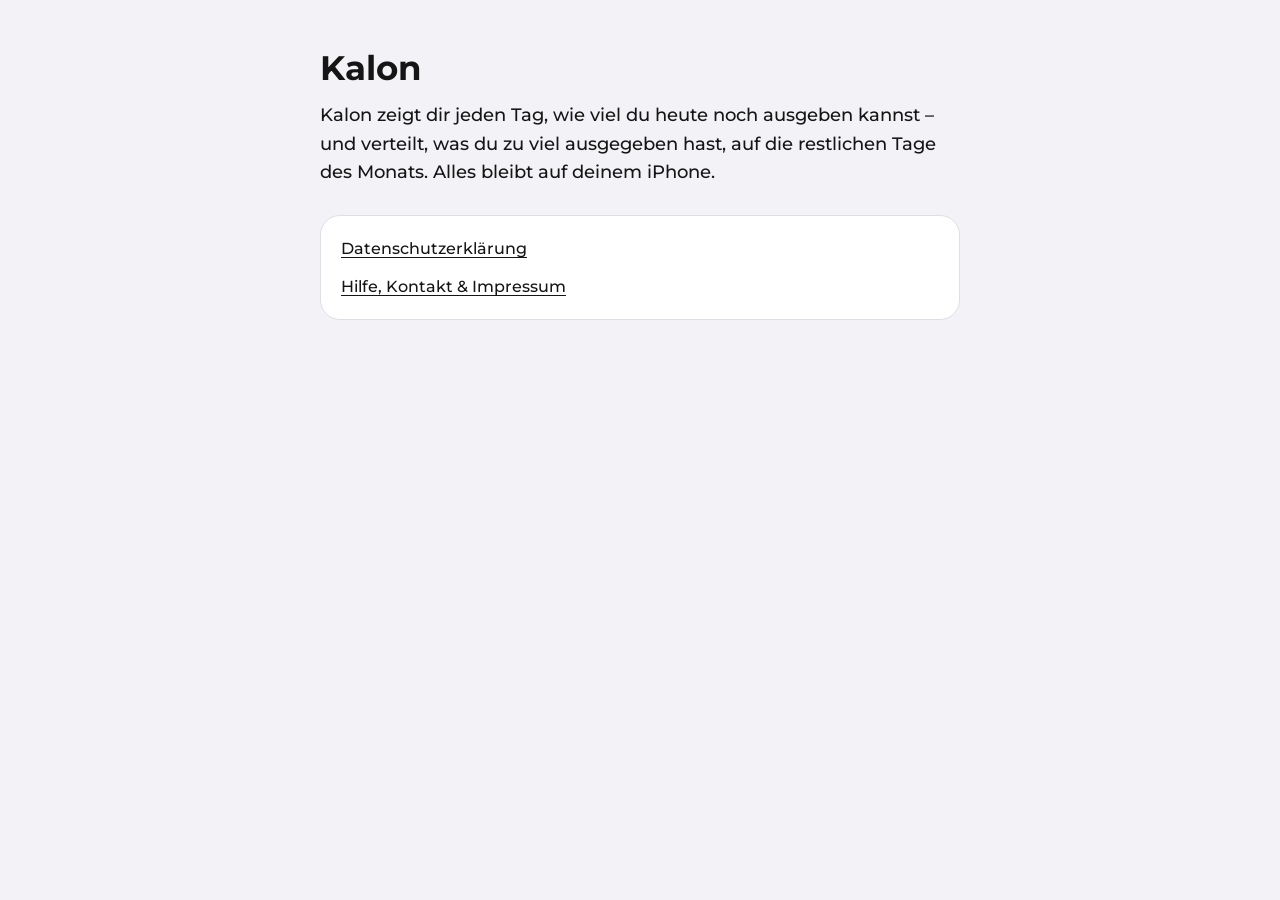
==== index.html @ a45424ee "Add files via upload" ====
<!doctype html>
<html lang="de">
<head>
  <meta charset="utf-8">
  <meta name="viewport" content="width=device-width, initial-scale=1">
  <title>Kalon</title>
  <link rel="stylesheet" href="stil.css">
</head>
<body>
<main>
  <h1>Kalon</h1>
  <p class="einleitung">Kalon zeigt dir jeden Tag, wie viel du heute noch ausgeben kannst – und verteilt, was du zu viel ausgegeben hast, auf die restlichen Tage des Monats. Alles bleibt auf deinem iPhone.</p>

  <section class="box">
    <p><a href="datenschutz.html">Datenschutzerklärung</a></p>
    <p><a href="kontakt.html">Hilfe, Kontakt &amp; Impressum</a></p>
  </section>
</main>
</body>
</html>
---- stil.css ----
/* Die Seiten zu Datenschutz und Kontakt — in den Farben der App, hell und dunkel.
   Die Schrift liegt hier mit: Nichts wird von fremden Servern nachgeladen, und deshalb braucht
   diese Seite auch keinen Cookie-Hinweis. */

@font-face {
  font-family: "Montserrat";
  src: url("montserrat-medium.ttf") format("truetype");
  font-weight: 500;
  font-display: swap;
}

@font-face {
  font-family: "Montserrat";
  src: url("montserrat-bold.ttf") format("truetype");
  font-weight: 700;
  font-display: swap;
}

:root {
  --hintergrund: #F2F2F7;
  --flaeche: #FFFFFF;
  --kontur: #DCE0E5;
  --schrift: #151515;
  --grau: #7C838C;
  --markierung: #FFE7A3;
}

@media (prefers-color-scheme: dark) {
  :root {
    --hintergrund: #000000;
    --flaeche: #121212;
    --kontur: #33363C;
    --schrift: #E8E8E8;
    --grau: #9AA0A6;
    --markierung: #5C4A12;
  }
}

* { box-sizing: border-box; }

body {
  margin: 0;
  background: var(--hintergrund);
  color: var(--schrift);
  font-family: "Montserrat", -apple-system, BlinkMacSystemFont, "Helvetica Neue", sans-serif;
  font-weight: 500;
  font-size: 16px;
  line-height: 1.6;
  -webkit-text-size-adjust: 100%;
}

main {
  max-width: 680px;
  margin: 0 auto;
  padding: 48px 20px 32px;
}

h1 {
  font-weight: 700;
  font-size: 34px;
  line-height: 1.2;
  margin: 0 0 12px;
}

h2 {
  font-weight: 700;
  font-size: 20px;
  line-height: 1.3;
  margin: 0 0 8px;
}

p { margin: 0 0 12px; }
p:last-child { margin-bottom: 0; }

a { color: inherit; text-underline-offset: 3px; }

.einleitung {
  font-size: 18px;
  margin-bottom: 28px;
}

.box {
  background: var(--flaeche);
  border: 1px solid var(--kontur);
  border-radius: 20px;
  padding: 20px;
  margin-bottom: 12px;
}

.adresse { font-style: normal; }

.leise {
  color: var(--grau);
  font-size: 14px;
}

/* Was vor dem Hochladen noch ausgefüllt werden muss — auffällig, damit es nicht durchrutscht. */
mark {
  background: var(--markierung);
  color: inherit;
  border-radius: 4px;
  padding: 0 4px;
}

nav {
  margin-top: 28px;
  font-size: 14px;
  color: var(--grau);
}

nav a { margin-right: 16px; }
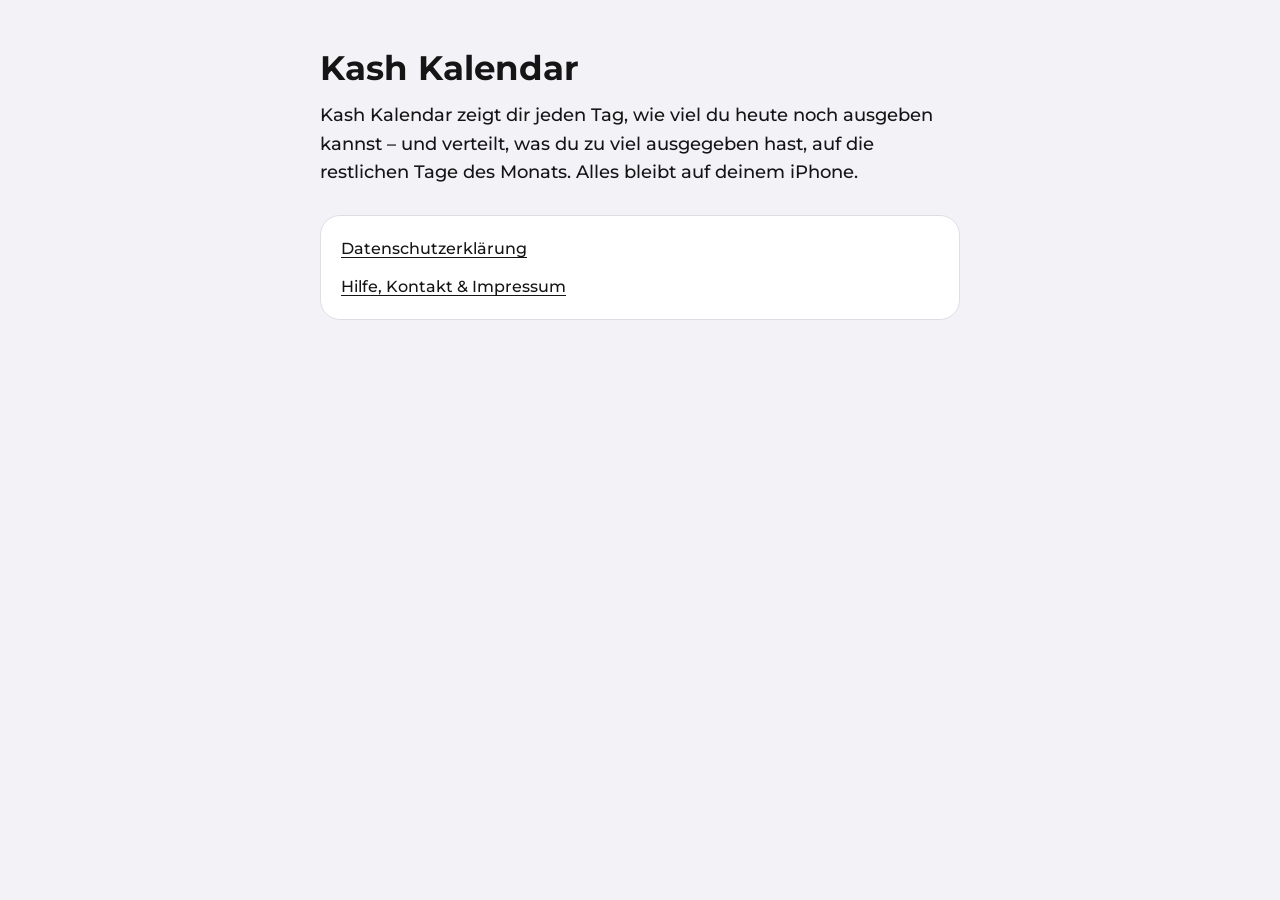
==== commit 655ee628: "Add files via upload" ====
--- a/index.html
+++ b/index.html
@@ -3,13 +3,13 @@
 <head>
   <meta charset="utf-8">
   <meta name="viewport" content="width=device-width, initial-scale=1">
-  <title>Kalon</title>
+  <title>Kash Kalendar</title>
   <link rel="stylesheet" href="stil.css">
 </head>
 <body>
 <main>
-  <h1>Kalon</h1>
-  <p class="einleitung">Kalon zeigt dir jeden Tag, wie viel du heute noch ausgeben kannst – und verteilt, was du zu viel ausgegeben hast, auf die restlichen Tage des Monats. Alles bleibt auf deinem iPhone.</p>
+  <h1>Kash Kalendar</h1>
+  <p class="einleitung">Kash Kalendar zeigt dir jeden Tag, wie viel du heute noch ausgeben kannst – und verteilt, was du zu viel ausgegeben hast, auf die restlichen Tage des Monats. Alles bleibt auf deinem iPhone.</p>
 
   <section class="box">
     <p><a href="datenschutz.html">Datenschutzerklärung</a></p>
